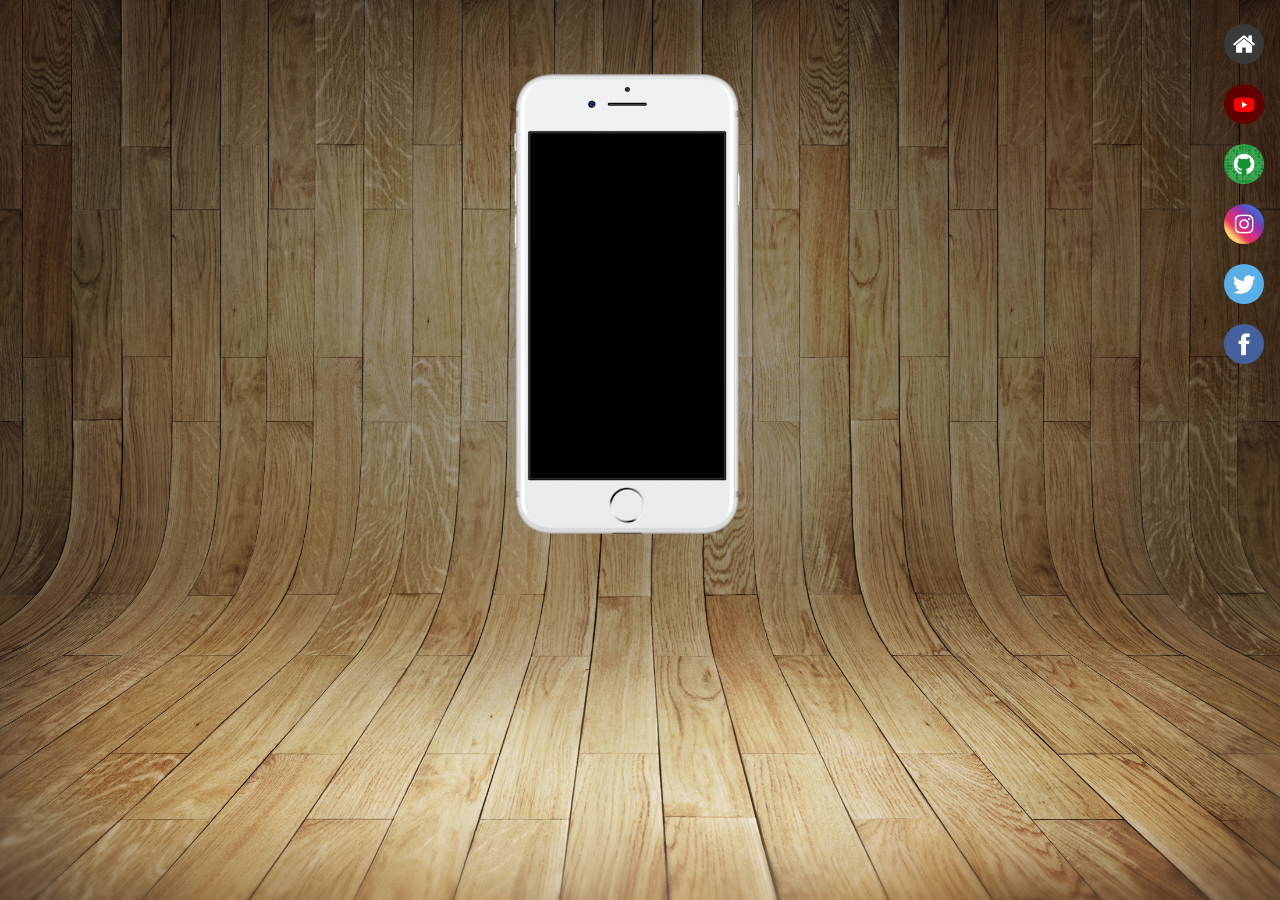
==== home.html @ a73eb286 "Initial commit" ====
<!DOCTYPE html>
<html lang="pt-br">
<head>
    <meta charset="UTF-8">
    <meta http-equiv="X-UA-Compatible" content="IE=edge">
    <meta name="viewport" content="width=device-width, initial-scale=1.0">
    <link rel="shortcut icon" href="pacote-d013/favicon.ico" type="image/x-icon">
    <link rel="stylesheet" href="home.css">
    <title>Projeto Redes Sociais</title>
</head>
<body>
  <!--Cabeçalho para navegação de iframes-->
   <header>
      <nav>
          <ul type="none">
            <!--logo home-->
            <li><a href="home.html" name="tela-home"><img src="pacote-d013/imagens/logo-home.jpg" alt="home"></a></li>
            <!--logo youtube-->
            <li><a href="#"><img src="pacote-d013/imagens/logo-youtube.jpg" alt="logo-youtube"></a>
            </li>
            <!--logo github-->
            <li><a href="#"><img src="pacote-d013/imagens/logo-github.jpg" alt="logo-github"></a>
            </li>
            <!--logo instagram-->
            <li><a href="#"><img src="pacote-d013/imagens/logo-instagram.jpg" alt="logo-instagram"></a>
            </li>
            <!--logo twitter-->
            <li><a href="#"><img src="pacote-d013/imagens/logo-twitter.jpg" alt="logo-twitter"></a>
            </li>
            <!--logo facebook-->
            <li><a href="#"><img src="pacote-d013/imagens/logo-facebook.jpg" alt="logo-facebook"></a>
            </li>
          </ul>
      </nav>
    </header>
    <!--Imagem principal (celular)-->
    <div class="celular">
      <img src="pacote-d013/imagens/frame-iphone.png" alt="frame-iphone">
    </div>
</body>
</html>
---- home.css ----
@charset "UTF-8";

body{
    background-image: url('pacote-d013/imagens/fundo-madeira.jpg');
    background-repeat: no-repeat;
    background-size: cover;
   background-attachment: fixed;
}
ul{
    display: flex;
    flex-direction: column;
    align-items: flex-end;
}
a > img{
   max-width: 40px;
   border-radius: 100%;
   padding: 8px;
}
div.celular > img{
    position: absolute;
    left: 40%;
    top: 8%;
    width: 230px;
}
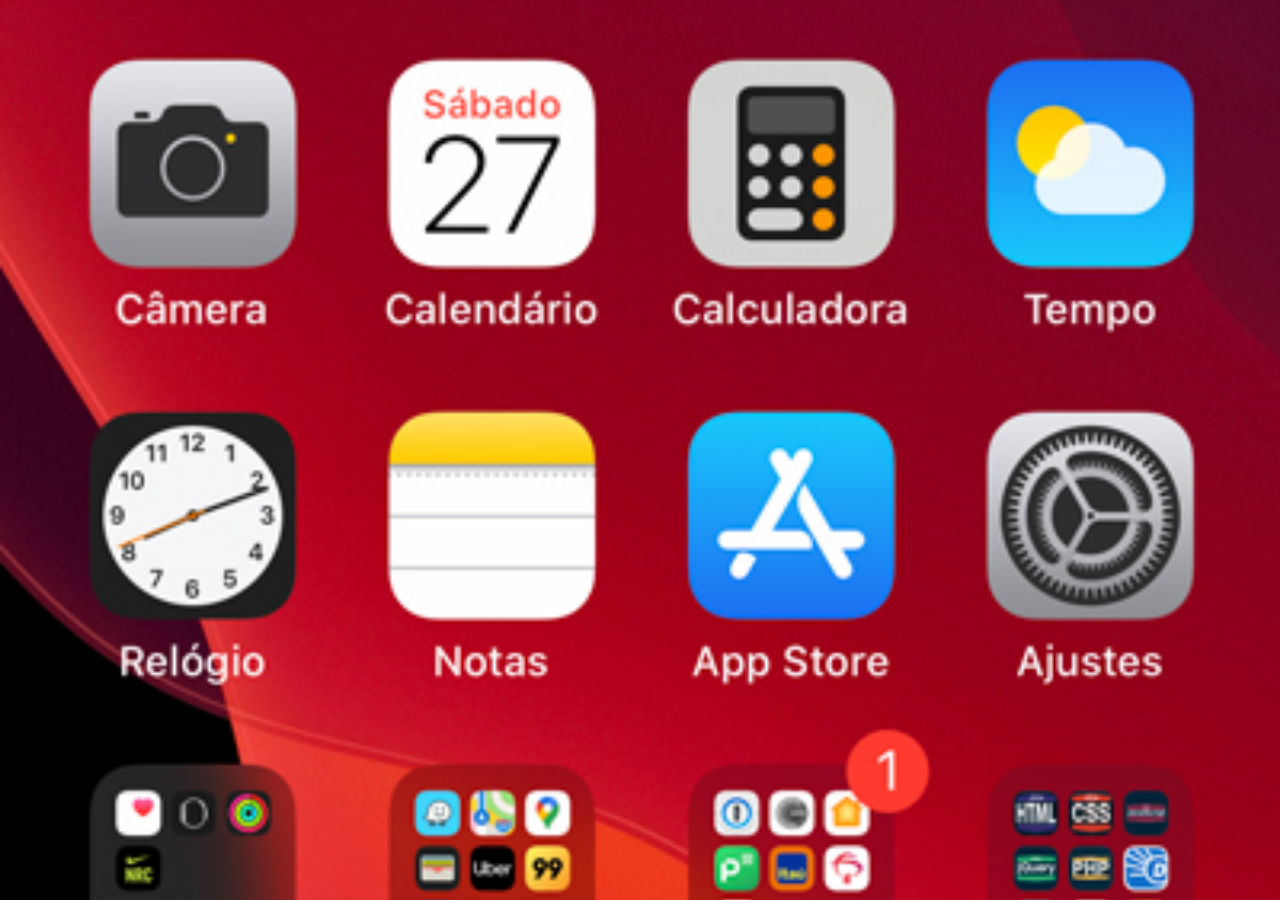
==== commit f8cdf0dc: "projeto redes-sociais" ====
--- a/home.html
+++ b/home.html
@@ -4,38 +4,21 @@
     <meta charset="UTF-8">
     <meta http-equiv="X-UA-Compatible" content="IE=edge">
     <meta name="viewport" content="width=device-width, initial-scale=1.0">
-    <link rel="shortcut icon" href="pacote-d013/favicon.ico" type="image/x-icon">
-    <link rel="stylesheet" href="home.css">
-    <title>Projeto Redes Sociais</title>
+    <title>Home</title>
+    <style>
+        *{
+            margin: 0px;
+            padding: 0px;
+        }
+        body{
+            height: 100vh;
+            width: 100vw;
+            background: black url('./estilos/imagens/tela-home.jpg') no-repeat top center;
+            background-size: cover;
+        }
+    </style>
 </head>
 <body>
-  <!--Cabeçalho para navegação de iframes-->
-   <header>
-      <nav>
-          <ul type="none">
-            <!--logo home-->
-            <li><a href="home.html" name="tela-home"><img src="pacote-d013/imagens/logo-home.jpg" alt="home"></a></li>
-            <!--logo youtube-->
-            <li><a href="#"><img src="pacote-d013/imagens/logo-youtube.jpg" alt="logo-youtube"></a>
-            </li>
-            <!--logo github-->
-            <li><a href="#"><img src="pacote-d013/imagens/logo-github.jpg" alt="logo-github"></a>
-            </li>
-            <!--logo instagram-->
-            <li><a href="#"><img src="pacote-d013/imagens/logo-instagram.jpg" alt="logo-instagram"></a>
-            </li>
-            <!--logo twitter-->
-            <li><a href="#"><img src="pacote-d013/imagens/logo-twitter.jpg" alt="logo-twitter"></a>
-            </li>
-            <!--logo facebook-->
-            <li><a href="#"><img src="pacote-d013/imagens/logo-facebook.jpg" alt="logo-facebook"></a>
-            </li>
-          </ul>
-      </nav>
-    </header>
-    <!--Imagem principal (celular)-->
-    <div class="celular">
-      <img src="pacote-d013/imagens/frame-iphone.png" alt="frame-iphone">
-    </div>
+    
 </body>
 </html>